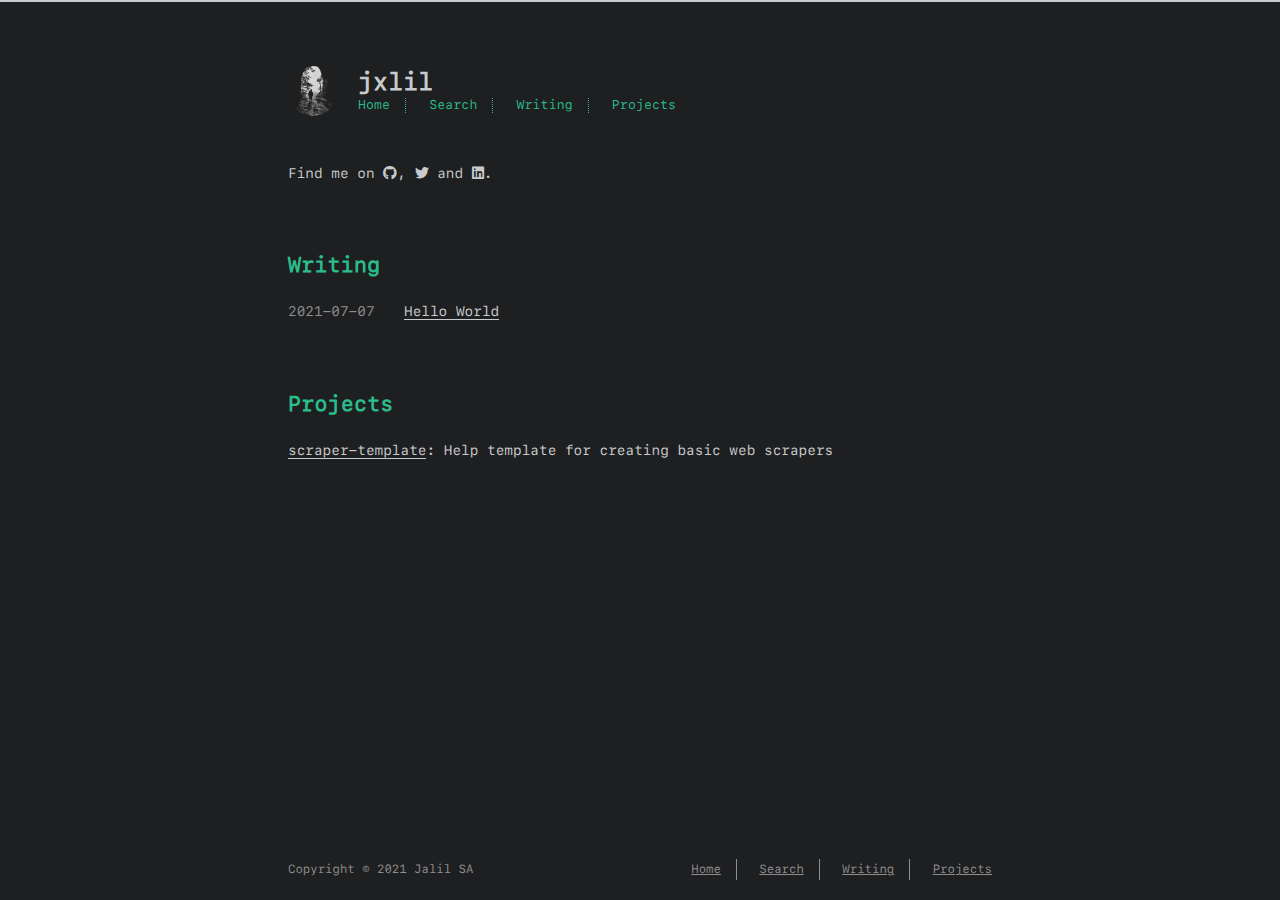
==== index.html @ 4d692ccb "Site updated: 2021-07-07 23:12:43" ====
<!DOCTYPE html>
<html lang=en>
<head>
    <!-- so meta -->
    <meta charset="utf-8">
    <meta http-equiv="X-UA-Compatible" content="IE=edge">
    <meta name="HandheldFriendly" content="True">
    <meta name="viewport" content="width=device-width, initial-scale=1, maximum-scale=5" />
    <meta property="og:type" content="website">
<meta property="og:title" content="jxlil">
<meta property="og:url" content="http://jxlil.github.io/index.html">
<meta property="og:site_name" content="jxlil">
<meta property="og:locale" content="en_US">
<meta property="article:author" content="Jalil SA">
<meta name="twitter:card" content="summary">
    
    
      
        
          <link rel="shortcut icon" href="/images/favicon.png">
        
      
      
        
          <link rel="icon" type="image/png" href="/images/favicon-192x192.png" sizes="192x192">
        
      
      
        
          <link rel="apple-touch-icon" sizes="180x180" href="/images/apple-touch-icon.png">
        
      
    
    <!-- title -->
    <title>jxlil</title>
    <!-- styles -->
    
<link rel="stylesheet" href="/css/style.css">

    <!-- persian styles -->
    
    <!-- rss -->
    
    
	<!-- mathjax -->
	
<meta name="generator" content="Hexo 5.4.0"></head>

<body class="max-width mx-auto px3 ltr">
    
    <div class="content index py4">
        
          <header id="header">
  <a href="/">
  
    
      <div id="logo" style="background-image: url(/images/logo.jpg);"></div>
    
  
    <div id="title">
      <h1>jxlil</h1>
    </div>
  </a>
  <div id="nav">
    <ul>
      <li class="icon">
        <a href="#" aria-label="Menu"><i class="fas fa-bars fa-2x"></i></a>
      </li>
       
        <li><a href="/">Home</a></li>
       
        <li><a href="/search/">Search</a></li>
       
        <li><a href="/archives/">Writing</a></li>
       
        <li><a href="/projects_url">Projects</a></li>
      
    </ul>
  </div>
</header>

        
        <section id="about">
  
  
    <p>
      Find me on
      
      
      
        
          <a class="icon" target="_blank" rel="noopener" href="http://github.com/jxlil" aria-label="github">
            <i class="fab fa-github"></i><!--
      ---></a><!--
    ---><!--
    --->, 
        
      
        
          <a class="icon" target="_blank" rel="noopener" href="http://twitter.com/jxlil_" aria-label="twitter">
            <i class="fab fa-twitter"></i><!--
      ---></a><!--
    ---><!--
    ---> and 
        
      
        
          <a class="icon" target="_blank" rel="noopener" href="https://www.linkedin.com/in/jalil-sep%C3%BAlveda-2330351aa/" aria-label="linkedin">
            <i class="fab fa-linkedin"></i><!--
      ---></a><!--
    ---><!--
    --->.
        
      
    </p>
  
</section>

<section id="writing">
  <span class="h1"><a href="/archives/">Writing</a></span>
  
  <ul class="post-list">
    
    
      
    
    
      <li class="post-item">
        
    <div class="meta">
      
        
          <time datetime="2021-07-07T12:32:43.630Z" itemprop="datePublished">2021-07-07</time>
        
      
    </div>


        <span>
    
        <a class="" href="/2021/07/07/hello-world/">Hello World</a>
    


</span>
      </li>
    
  </ul>
  
</section>


<section id="projects">
  <span class="h1"><a target="_blank" rel="noopener" href="http://github.com/probberechts">Projects</a></span>
  <ul class="project-list">
    
      <li class="project-item">
        <a target="_blank" rel="noopener" href="https://github.com/jxlil/scraper-template">scraper-template</a>: <p>Help template for creating basic web scrapers</p>

      </li>
    
  </ul>
</section>


        
        <footer id="footer">
  <div class="footer-left">
    Copyright &copy;
    
    
    2021
    Jalil SA
  </div>
  <div class="footer-right">
    <nav>
      <ul>
         
          <li><a href="/">Home</a></li>
         
          <li><a href="/search/">Search</a></li>
         
          <li><a href="/archives/">Writing</a></li>
         
          <li><a href="/projects_url">Projects</a></li>
        
      </ul>
    </nav>
  </div>
</footer>

    </div>
    <!-- styles -->



  <link rel="preload" as="style" href="https://cdnjs.cloudflare.com/ajax/libs/font-awesome/5.15.2/css/all.min.css" crossorigin="anonymous" onload="this.onload=null;this.rel='stylesheet'"/>


    <!-- jquery -->
 
  <script src="https://cdnjs.cloudflare.com/ajax/libs/jquery/3.6.0/jquery.min.js" crossorigin="anonymous"></script> 




<!-- clipboard -->


<script src="/js/main.js"></script>

<!-- search -->

<!-- Google Analytics -->

<!-- Baidu Analytics -->

<!-- Cloudflare Analytics -->

<!-- Umami Analytics -->

<!-- Disqus Comments -->


</body>
</html>
---- css/style.css ----
.inline {
  display: inline;
}
.block {
  display: block;
}
.inline-block {
  display: inline-block;
}
.table {
  display: table;
}
.table-cell {
  display: table-cell;
}
.overflow-hidden {
  overflow: hidden;
}
.overflow-scroll {
  overflow: scroll;
}
.overflow-auto {
  overflow: auto;
}
.clearfix:before,
.clearfix:after {
  display: table;
  content: " ";
}
.clearfix:after {
  clear: both;
}
.left {
  float: left;
}
.right {
  float: right;
}
.fit {
  max-width: 100%;
}
.truncate {
  display: inline-block;
  overflow: hidden;
  text-overflow: ellipsis;
  white-space: nowrap;
}
.max-width-1 {
  max-width: 24rem;
}
.max-width-2 {
  max-width: 32rem;
}
.max-width-3 {
  max-width: 48rem;
}
.max-width-4 {
  max-width: 64rem;
}
.border-box {
  box-sizing: border-box;
}
.m0 {
  margin: 0;
}
.mt0 {
  margin-top: 0;
}
.mr0 {
  margin-right: 0;
}
.mb0 {
  margin-bottom: 0;
}
.ml0 {
  margin-left: 0;
}
.mx0 {
  margin-right: 0;
  margin-left: 0;
}
.my0 {
  margin-top: 0;
  margin-bottom: 0;
}
.m1 {
  margin: 0.5rem;
}
.mt1 {
  margin-top: 0.5rem;
}
.mr1 {
  margin-right: 0.5rem;
}
.mb1 {
  margin-bottom: 0.5rem;
}
.ml1 {
  margin-left: 0.5rem;
}
.mx1 {
  margin-right: 0.5rem;
  margin-left: 0.5rem;
}
.my1 {
  margin-top: 0.5rem;
  margin-bottom: 0.5rem;
}
.m2 {
  margin: 1rem;
}
.mt2 {
  margin-top: 1rem;
}
.mr2 {
  margin-right: 1rem;
}
.mb2 {
  margin-bottom: 1rem;
}
.ml2 {
  margin-left: 1rem;
}
.mx2 {
  margin-right: 1rem;
  margin-left: 1rem;
}
.my2 {
  margin-top: 1rem;
  margin-bottom: 1rem;
}
.m3 {
  margin: 2rem;
}
.mt3 {
  margin-top: 2rem;
}
.mr3 {
  margin-right: 2rem;
}
.mb3 {
  margin-bottom: 2rem;
}
.ml3 {
  margin-left: 2rem;
}
.mx3 {
  margin-right: 2rem;
  margin-left: 2rem;
}
.my3 {
  margin-top: 2rem;
  margin-bottom: 2rem;
}
.m4 {
  margin: 4rem;
}
.mt4 {
  margin-top: 4rem;
}
.mr4 {
  margin-right: 4rem;
}
.mb4 {
  margin-bottom: 4rem;
}
.ml4 {
  margin-left: 4rem;
}
.mx4 {
  margin-right: 4rem;
  margin-left: 4rem;
}
.my4 {
  margin-top: 4rem;
  margin-bottom: 4rem;
}
.mxn1 {
  margin-right: -0.5rem;
  margin-left: -0.5rem;
}
.mxn2 {
  margin-right: -1rem;
  margin-left: -1rem;
}
.mxn3 {
  margin-right: -2rem;
  margin-left: -2rem;
}
.mxn4 {
  margin-right: -4rem;
  margin-left: -4rem;
}
.ml-auto {
  margin-left: auto;
}
.mr-auto {
  margin-right: auto;
}
.mx-auto {
  margin-right: auto;
  margin-left: auto;
}
.p0 {
  padding: 0;
}
.pt0 {
  padding-top: 0;
}
.pr0 {
  padding-right: 0;
}
.pb0 {
  padding-bottom: 0;
}
.pl0 {
  padding-left: 0;
}
.px0 {
  padding-right: 0;
  padding-left: 0;
}
.py0 {
  padding-top: 0;
  padding-bottom: 0;
}
.p1 {
  padding: 0.5rem;
}
.pt1 {
  padding-top: 0.5rem;
}
.pr1 {
  padding-right: 0.5rem;
}
.pb1 {
  padding-bottom: 0.5rem;
}
.pl1 {
  padding-left: 0.5rem;
}
.py1 {
  padding-top: 0.5rem;
  padding-bottom: 0.5rem;
}
.px1 {
  padding-right: 0.5rem;
  padding-left: 0.5rem;
}
.p2 {
  padding: 1rem;
}
.pt2 {
  padding-top: 1rem;
}
.pr2 {
  padding-right: 1rem;
}
.pb2 {
  padding-bottom: 1rem;
}
.pl2 {
  padding-left: 1rem;
}
.py2 {
  padding-top: 1rem;
  padding-bottom: 1rem;
}
.px2 {
  padding-right: 1rem;
  padding-left: 1rem;
}
.p3 {
  padding: 2rem;
}
.pt3 {
  padding-top: 2rem;
}
.pr3 {
  padding-right: 2rem;
}
.pb3 {
  padding-bottom: 2rem;
}
.pl3 {
  padding-left: 2rem;
}
.py3 {
  padding-top: 2rem;
  padding-bottom: 2rem;
}
.px3 {
  padding-right: 2rem;
  padding-left: 2rem;
}
.p4 {
  padding: 4rem;
}
.pt4 {
  padding-top: 4rem;
}
.pr4 {
  padding-right: 4rem;
}
.pb4 {
  padding-bottom: 4rem;
}
.pl4 {
  padding-left: 4rem;
}
.py4 {
  padding-top: 4rem;
  padding-bottom: 4rem;
}
.px4 {
  padding-right: 4rem;
  padding-left: 4rem;
}
body h1,
body .h1 {
  display: block;
  margin-top: 3rem;
  margin-bottom: 1rem;
  color: #2bbc8a;
  letter-spacing: 0.01em;
  font-weight: 700;
  font-style: normal;
  font-size: 1.5em;
  -moz-osx-font-smoothing: grayscale;
  -webkit-font-smoothing: antialiased;
}
body h2,
body .h2 {
  position: relative;
  display: block;
  margin-top: 2rem;
  margin-bottom: 0.5rem;
  color: #eee;
  text-transform: none;
  letter-spacing: normal;
  font-weight: bold;
  font-size: 1rem;
}
body h3 {
  color: #eee;
  text-decoration: underline;
  font-weight: bold;
  font-size: 0.9rem;
}
body h4,
body h5,
body h6 {
  display: inline;
  text-decoration: none;
  color: #ccc;
  font-weight: bold;
  font-size: 0.9rem;
}
body h3,
body h4,
body h5,
body h6 {
  margin-top: 0.9rem;
  margin-bottom: 0.5rem;
}
body hr {
  border: 0.5px dashed #ccc;
  opacity: 0.5;
  margin: 0;
  margin-top: 20px;
  margin-bottom: 20px;
}
body strong {
  font-weight: bold;
}
body em,
body cite {
  font-style: italic;
}
body sup,
body sub {
  position: relative;
  vertical-align: baseline;
  font-size: 0.75em;
  line-height: 0;
}
body sup {
  top: -0.5em;
}
body sub {
  bottom: -0.2em;
}
body small {
  font-size: 0.85em;
}
body acronym,
body abbr {
  border-bottom: 1px dotted;
}
body ul,
body ol,
body dl {
  line-height: 1.725;
}
body ul ul,
body ol ul,
body ul ol,
body ol ol {
  margin-top: 0;
  margin-bottom: 0;
}
body ol {
  list-style: decimal;
}
body dt {
  font-weight: bold;
}
body table {
  width: 100%;
  border-collapse: collapse;
  text-align: left;
  font-size: 12px;
  overflow: auto;
  display: block;
}
body th {
  padding: 8px;
  border-bottom: 1px dashed #908d8d;
  color: #eee;
  font-weight: bold;
  font-size: 13px;
}
body td {
  padding: 0 8px;
  border-bottom: none;
}
@font-face {
  font-style: normal;
  font-family: "SF Mono";
  src: local("SF Mono"), url("../lib/SFMono/SFMono-Regular.ttf") format("truetype");
}
*,
*:before,
*:after {
  box-sizing: border-box;
}
html {
  margin: 0;
  padding: 0;
  height: 100%;
  border-top: 2px solid #c9cacc;
  -webkit-text-size-adjust: 100%;
  -ms-text-size-adjust: 100%;
}
body {
  margin: 0;
  height: 100%;
  background-color: #1d1f21;
  color: #c9cacc;
  font-display: swap;
  font-weight: 400;
  font-size: 14px;
  font-family: "SF Mono", monospace;
  line-height: 1.725;
  text-rendering: geometricPrecision;
  flex: 1;
  -moz-osx-font-smoothing: grayscale;
  -webkit-font-smoothing: antialiased;
}
.content {
  position: relative;
  display: flex;
  flex-direction: column;
  min-height: 100%;
  overflow-wrap: break-word;
}
.content p {
  hyphens: auto;
  -moz-hyphens: auto;
  -ms-hyphens: auto;
  -webkit-hyphens: auto;
}
.content code {
  hyphens: manual;
  -moz-hyphens: manual;
  -ms-hyphens: manual;
  -webkit-hyphens: manual;
}
.content a {
  color: #c9cacc;
  text-decoration: none;
  background-image: linear-gradient(transparent, transparent 5px, #c9cacc 5px, #c9cacc);
  background-position: bottom;
  background-size: 100% 6px;
  background-repeat: repeat-x;
}
.content a:hover {
  background-image: linear-gradient(transparent, transparent 4px, #d480aa 4px, #d480aa);
}
.content a.icon {
  background: none;
}
.content a.icon:hover {
  color: #d480aa;
}
.content h1 a,
.content .h1 a,
.content h2 a,
.content h3 a,
.content h4 a,
.content h5 a,
.content h6 a {
  background: none;
  color: inherit;
  text-decoration: none;
}
.content h1 a:hover,
.content .h1 a:hover,
.content h2 a:hover,
.content h3 a:hover,
.content h4 a:hover,
.content h5 a:hover,
.content h6 a:hover {
  background-image: linear-gradient(transparent, transparent 6px, #d480aa 6px, #d480aa);
  background-position: bottom;
  background-size: 100% 6px;
  background-repeat: repeat-x;
}
.content h6 a {
  background: none;
  color: inherit;
  text-decoration: none;
}
.content h6 a:hover {
  background-image: linear-gradient(transparent, transparent 6px, #d480aa 6px, #d480aa);
  background-position: bottom;
  background-size: 100% 6px;
  background-repeat: repeat-x;
}
@media (min-width: 540px) {
  .image-wrap {
    flex-direction: row;
    margin-bottom: 2rem;
  }
  .image-wrap .image-block {
    flex: 1 0 35%;
    margin-right: 2rem;
  }
  .image-wrap p {
    flex: 1 0 65%;
  }
}
.max-width {
  max-width: 48rem;
}
@media (max-width: 480px) {
  .px3 {
    padding-right: 1rem;
    padding-left: 1rem;
  }
  .my4 {
    margin-top: 2rem;
    margin-bottom: 2rem;
  }
}
@media (min-width: 480px) {
  p {
    text-align: justify;
  }
}
#header {
  margin: 0 auto 2rem;
  width: 100%;
}
#header h1,
#header .h1 {
  margin-top: 0;
  margin-bottom: 0;
  color: #c9cacc;
  letter-spacing: 0.01em;
  font-weight: 700;
  font-style: normal;
  font-size: 1.5rem;
  line-height: 2rem;
  -moz-osx-font-smoothing: grayscale;
  -webkit-font-smoothing: antialiased;
}
#header a {
  background: none;
  color: inherit;
  text-decoration: none;
}
#header #logo {
  display: inline-block;
  float: left;
  margin-right: 20px;
  width: 50px;
  height: 50px;
  border-radius: 50%;
  background-size: 50px 50px;
  background-repeat: no-repeat;
  filter: grayscale(100%);
  -webkit-filter: grayscale(100%);
}
#header #nav {
  color: #2bbc8a;
  letter-spacing: 0.01em;
  font-weight: 200;
  font-style: normal;
  font-size: 0.8rem;
}
#header #nav ul {
  margin: 0;
  padding: 0;
  list-style-type: none;
  line-height: 15px;
}
#header #nav ul a {
  margin-right: 15px;
  color: #2bbc8a;
}
#header #nav ul a:hover {
  background-image: linear-gradient(transparent, transparent 5px, #2bbc8a 5px, #2bbc8a);
  background-position: bottom;
  background-size: 100% 6px;
  background-repeat: repeat-x;
}
#header #nav ul li {
  display: inline-block;
  margin-right: 15px;
  border-right: 1px dotted;
  border-color: #2bbc8a;
  vertical-align: middle;
}
#header #nav ul .icon {
  display: none;
}
#header #nav ul li:last-child {
  margin-right: 0;
  border-right: 0;
}
#header #nav ul li:last-child a {
  margin-right: 0;
}
#header:hover #logo {
  filter: none;
  -webkit-filter: none;
}
@media screen and (max-width: 480px) {
  #header #title {
    display: table;
    margin-right: 5rem;
    min-height: 50px;
  }
  #header #title h1 {
    display: table-cell;
    vertical-align: middle;
  }
  #header #nav ul a:hover {
    background: none;
  }
  #header #nav ul li {
    display: none;
    border-right: 0;
  }
  #header #nav ul li.icon {
    position: absolute;
    top: 77px;
    right: 1rem;
    display: inline-block;
  }
  #header #nav ul.responsive li {
    display: block;
  }
  #header #nav li:not(:first-child) {
    padding-top: 1rem;
    padding-left: 70px;
    font-size: 1rem;
  }
}
#header-post {
  position: fixed;
  top: 2rem;
  right: 0;
  display: inline-block;
  float: right;
  z-index: 100;
}
#header-post a {
  background: none;
  color: inherit;
  text-decoration: none;
}
#header-post a.icon {
  background: none;
}
#header-post a.icon:hover {
  color: #d480aa;
}
#header-post ol {
  list-style-type: none;
}
#header-post ul {
  display: inline-block;
  margin: 0;
  padding: 0;
  list-style-type: none;
}
#header-post ul li {
  display: inline-block;
  margin-right: 15px;
  vertical-align: middle;
}
#header-post ul li:last-child {
  margin-right: 0;
}
#header-post #menu-icon {
  float: right;
  margin-right: 2rem;
  margin-left: 15px;
}
#header-post #menu-icon:hover {
  color: #2bbc8a;
}
#header-post #menu-icon-tablet {
  float: right;
  margin-right: 2rem;
  margin-left: 15px;
}
#header-post #menu-icon-tablet:hover {
  color: #2bbc8a;
}
#header-post #top-icon-tablet {
  position: fixed;
  right: 2rem;
  bottom: 2rem;
  margin-right: 2rem;
  margin-left: 15px;
}
#header-post #top-icon-tablet:hover {
  color: #2bbc8a;
}
#header-post .active {
  color: #2bbc8a;
}
#header-post #menu {
  display: none;
  margin-right: 2rem;
}
#header-post #nav {
  color: #2bbc8a;
  letter-spacing: 0.01em;
  font-weight: 200;
  font-style: normal;
  font-size: 0.8rem;
}
#header-post #nav ul {
  line-height: 15px;
}
#header-post #nav ul a {
  margin-right: 15px;
  color: #2bbc8a;
}
#header-post #nav ul a:hover {
  background-image: linear-gradient(transparent, transparent 5px, #2bbc8a 5px, #2bbc8a);
  background-position: bottom;
  background-size: 100% 6px;
  background-repeat: repeat-x;
}
#header-post #nav ul li {
  border-right: 1px dotted #2bbc8a;
}
#header-post #nav ul li:last-child {
  margin-right: 0;
  border-right: 0;
}
#header-post #nav ul li:last-child a {
  margin-right: 0;
}
#header-post #actions {
  float: right;
  margin-top: 2rem;
  margin-right: 2rem;
  width: 100%;
  text-align: right;
}
#header-post #actions ul {
  display: block;
}
#header-post #actions .info {
  display: block;
  font-style: italic;
}
#header-post #share {
  clear: both;
  padding-top: 1rem;
  padding-right: 2rem;
  text-align: right;
}
#header-post #share li {
  display: block;
  margin: 0;
}
#header-post #toc {
  float: right;
  clear: both;
  overflow: auto;
  margin-top: 1rem;
  padding-right: 2rem;
  max-width: 20em;
  max-height: calc(95vh - 7rem);
  text-align: right;
}
#header-post #toc a:hover {
  color: #d480aa;
}
#header-post #toc .toc-level-1 > .toc-link {
  display: none;
}
#header-post #toc .toc-level-2 {
  color: #c9cacc;
  font-size: 0.8rem;
}
#header-post #toc .toc-level-2:before {
  color: #2bbc8a;
  content: "#";
}
#header-post #toc .toc-level-3 {
  color: #908d8d;
  font-size: 0.7rem;
}
#header-post #toc .toc-level-4 {
  color: #747070;
  font-size: 0.4rem;
}
#header-post #toc .toc-level-5 {
  display: none;
}
#header-post #toc .toc-level-6 {
  display: none;
}
#header-post #toc .toc-number {
  display: none;
}
@media screen and (max-width: 500px) {
  #header-post {
    display: none;
  }
}
@media screen and (max-width: 900px) {
  #header-post #menu-icon {
    display: none;
  }
  #header-post #actions {
    display: none;
  }
}
@media screen and (max-width: 1199px) {
  #header-post #toc {
    display: none;
  }
}
@media screen and (min-width: 900px) {
  #header-post #menu-icon-tablet {
    display: none !important;
  }
  #header-post #top-icon-tablet {
    display: none !important;
  }
}
@media screen and (min-width: 1199px) {
  #header-post #actions {
    width: auto;
  }
  #header-post #actions ul {
    display: inline-block;
    float: right;
  }
  #header-post #actions .info {
    display: inline;
    float: left;
    margin-right: 2rem;
    font-style: italic;
  }
}
@media print {
  #header-post {
    display: none;
  }
  #footer-post-container {
    display: none;
  }
}
#footer-post {
  position: fixed;
  right: 0;
  bottom: 0;
  left: 0;
  z-index: 5000000;
  width: 100%;
  border-top: 1px solid #908d8d;
  background: #212326;
  transition: opacity 0.2s;
}
#footer-post a {
  background: none;
  color: inherit;
  text-decoration: none;
}
#footer-post a.icon {
  background: none;
}
#footer-post a.icon:hover {
  color: #d480aa;
}
#footer-post #nav-footer {
  padding-right: 1rem;
  padding-left: 1rem;
  background: #323539;
  text-align: center;
}
#footer-post #nav-footer a {
  color: #2bbc8a;
  font-size: 1em;
}
#footer-post #nav-footer a:hover {
  background-image: linear-gradient(transparent, transparent 5px, #2bbc8a 5px, #2bbc8a);
  background-position: bottom;
  background-size: 100% 6px;
  background-repeat: repeat-x;
}
#footer-post #nav-footer ul {
  display: table;
  margin: 0;
  padding: 0;
  width: 100%;
  list-style-type: none;
}
#footer-post #nav-footer ul li {
  display: inline-table;
  padding: 10px;
  width: 20%;
  vertical-align: middle;
}
#footer-post #actions-footer {
  overflow: auto;
  margin-top: 1rem;
  margin-bottom: 1rem;
  padding-right: 1rem;
  padding-left: 1rem;
  width: 100%;
  text-align: center;
  white-space: nowrap;
}
#footer-post #actions-footer a {
  display: inline-block;
  padding-left: 1rem;
  color: #2bbc8a;
}
#footer-post #share-footer {
  padding-right: 1rem;
  padding-left: 1rem;
  background: #323539;
  text-align: center;
}
#footer-post #share-footer ul {
  display: table;
  margin: 0;
  padding: 0;
  width: 100%;
  list-style-type: none;
}
#footer-post #share-footer ul li {
  display: inline-table;
  padding: 10px;
  width: 20%;
  vertical-align: middle;
}
#footer-post #toc-footer {
  clear: both;
  padding-top: 1rem;
  padding-bottom: 1rem;
  background: #323539;
  text-align: left;
}
#footer-post #toc-footer ol {
  margin: 0;
  padding-left: 20px;
  list-style-type: none;
}
#footer-post #toc-footer ol li {
  line-height: 30px;
}
#footer-post #toc-footer a:hover {
  color: #d480aa;
}
#footer-post #toc-footer .toc-level-1 > .toc-link {
  display: none;
}
#footer-post #toc-footer .toc-level-2 {
  color: #c9cacc;
  font-size: 0.8rem;
}
#footer-post #toc-footer .toc-level-2:before {
  color: #2bbc8a;
  content: "#";
}
#footer-post #toc-footer .toc-level-3 {
  color: #908d8d;
  font-size: 0.7rem;
  line-height: 15px;
}
#footer-post #toc-footer .toc-level-4 {
  display: none;
}
#footer-post #toc-footer .toc-level-5 {
  display: none;
}
#footer-post #toc-footer .toc-level-6 {
  display: none;
}
#footer-post #toc-footer .toc-number {
  display: none;
}
@media screen and (min-width: 500px) {
  #footer-post-container {
    display: none;
  }
}
.post-list {
  padding: 0;
}
.post-list .post-item {
  margin-bottom: 1rem;
  margin-left: 0;
  list-style-type: none;
}
.post-list .post-item .meta {
  display: block;
  margin-right: 16px;
  min-width: 100px;
  color: #908d8d;
  font-size: 14px;
}
@media (min-width: 480px) {
  .post-list .post-item {
    display: flex;
    margin-bottom: 5px;
  }
  .post-list .post-item .meta {
    text-align: left;
  }
}
.project-list {
  padding: 0;
  list-style: none;
}
.project-list .project-item {
  margin-bottom: 5px;
}
.project-list .project-item p {
  display: inline;
}
article header .posttitle {
  margin-top: 0;
  margin-bottom: 0;
  text-transform: none;
  font-size: 1.5em;
  line-height: 1.25;
}
article header .meta {
  margin-top: 0;
  margin-bottom: 1rem;
}
article header .meta * {
  color: #ccc;
  font-size: 0.85rem;
}
article header .author {
  text-transform: uppercase;
  letter-spacing: 0.01em;
  font-weight: 700;
}
article header .postdate {
  display: inline;
}
article .content h2:before {
  position: absolute;
  top: -4px;
  left: -1rem;
  color: #2bbc8a;
  content: "#";
  font-weight: bold;
  font-size: 1.2rem;
}
article .content img,
article .content video {
  display: block;
  margin: auto;
  max-width: 100%;
  height: auto;
}
article .content .video-container {
  position: relative;
  overflow: hidden;
  padding-top: 56.25%;
  height: 0;
}
article .content .video-container iframe,
article .content .video-container object,
article .content .video-container embed {
  position: absolute;
  top: 0;
  left: 0;
  margin-top: 0;
  width: 100%;
  height: 100%;
}
article .content blockquote {
  margin: 1rem 10px;
  padding: 0.5em 10px;
  background: inherit;
  color: #ccffb6;
  quotes: "\201C" "\201D" "\2018" "\2019";
  font-weight: bold;
}
article .content blockquote p {
  margin: 0;
}
article .content blockquote:before {
  margin-right: 0.25em;
  color: #ccffb6;
  content: "\201C";
  vertical-align: -0.4em;
  font-size: 2em;
  line-height: 0.1em;
}
article .content blockquote footer {
  margin: line-height 0;
  color: #908d8d;
  font-size: 12px;
}
article .content blockquote footer a {
  background-image: linear-gradient(transparent, transparent 5px, #908d8d 5px, #908d8d);
  color: #908d8d;
}
article .content blockquote footer a:hover {
  background-image: linear-gradient(transparent, transparent 4px, #a6a4a4 4px, #a6a4a4);
  color: #a6a4a4;
}
article .content blockquote footer cite:before {
  padding: 0 0.5em;
  content: "—";
}
article .content .pullquote {
  margin: 0;
  width: 45%;
  text-align: left;
}
article .content .pullquote.left {
  margin-right: 1em;
  margin-left: 0.5em;
}
article .content .pullquote.right {
  margin-right: 0.5em;
  margin-left: 1em;
}
article .content .caption {
  position: relative;
  display: block;
  margin-top: 0.5em;
  color: #908d8d;
  text-align: center;
  font-size: 0.9em;
}
.posttitle {
  text-transform: none;
  font-size: 1.5em;
  line-height: 1.25;
}
.article-tag .tag-link {
  background-image: linear-gradient(transparent, transparent 10px, #d480aa 10px, #d480aa);
  background-position: bottom;
  background-size: 100% 6px;
  background-repeat: repeat-x;
}
.article-tag .tag-link:before {
  content: "#";
}
.article-category .category-link {
  background-image: linear-gradient(transparent, transparent 10px, #d480aa 10px, #d480aa);
  background-position: bottom;
  background-size: 100% 6px;
  background-repeat: repeat-x;
}
@media (min-width: 480px) {
  .article-tag,
  .article-category {
    display: inline;
  }
  .article-tag:before,
  .article-category:before {
    content: "|";
  }
}
#archive .post-year {
  list-style-type: none;
}
#archive .post-list {
  padding: 0;
}
#archive .post-list .post-item {
  margin-bottom: 1rem;
  margin-left: 0;
  list-style-type: none;
}
#archive .post-list .post-item .meta {
  display: block;
  margin-right: 16px;
  min-width: 100px;
  color: #908d8d;
  font-size: 14px;
}
@media (min-width: 480px) {
  #archive .post-list .post-item {
    display: flex;
    margin-bottom: 5px;
    margin-left: 1rem;
  }
  #archive .post-list .post-item .meta {
    text-align: left;
  }
}
.blog-post-comments {
  margin-top: 4rem;
}
#footer {
  position: absolute;
  bottom: 0;
  margin-bottom: 10px;
  width: 100%;
  color: #908d8d;
  vertical-align: top;
  text-align: center;
  font-size: 12px;
}
#footer ul {
  margin: 0;
  padding: 0;
  list-style: none;
}
#footer li {
  display: inline-block;
  margin-right: 15px;
  border-right: 1px solid;
  border-color: #908d8d;
  vertical-align: middle;
}
#footer li a {
  margin-right: 15px;
}
#footer li:last-child {
  margin-right: 0;
  border-right: 0;
}
#footer li:last-child a {
  margin-right: 0;
}
#footer a {
  color: #908d8d;
  text-decoration: underline;
  background-image: none;
}
#footer a:hover {
  color: #a6a4a4;
}
#footer .footer-left {
  height: 20px;
  vertical-align: middle;
  line-height: 20px;
}
@media (min-width: 39rem) {
  #footer {
    display: flex;
    flex-flow: row wrap;
    justify-content: space-between;
    align-items: center;
    align-content: center;
    margin-bottom: 20px;
  }
  #footer .footer-left {
    align-self: flex-start;
    margin-right: 20px;
  }
  #footer .footer-right {
    align-self: flex-end;
  }
}
.pagination {
  display: inline-block;
  margin-top: 2rem;
  width: 100%;
  text-align: center;
}
.pagination .page-number {
  color: #c9cacc;
  font-size: 0.8rem;
}
.pagination a {
  padding: 4px 6px;
  border-radius: 5px;
  background-image: none;
  color: #c9cacc;
  text-decoration: none;
}
.pagination a:hover {
  background-image: none;
}
.pagination a:hover:not(.active) {
  color: #eee;
}
.search-input {
  padding: 4px 7px;
  width: 100%;
  outline: none;
  border: solid 1px #ccc;
  border-radius: 5px;
  background-color: #1d1f21;
  color: #c9cacc;
  font-size: 1.2rem;
  -webkit-border-radius: 5px;
  -moz-border-radius: 5px;
}
.search-input:focus {
  border: solid 1px #2bbc8a;
}
#search-result ul.search-result-list {
  padding: 0;
  list-style-type: none;
}
#search-result li {
  margin: 2em auto;
}
#search-result a.search-result-title {
  background-image: none;
  color: #c9cacc;
  text-transform: capitalize;
  font-weight: bold;
  line-height: 1.2;
}
#search-result p.search-result {
  overflow: hidden;
  margin: 0.4em auto;
  max-height: 13em;
  text-align: justify;
  font-size: 0.8em;
}
#search-result em.search-keyword {
  border-bottom: 1px dashed #d480aa;
  color: #d480aa;
  font-weight: bold;
}
.search-no-result {
  display: none;
  padding-bottom: 0.5em;
  color: #c9cacc;
}
#tag-cloud .tag-cloud-title {
  color: #908d8d;
}
#tag-cloud .tag-cloud-tags {
  clear: both;
  text-align: center;
}
#tag-cloud .tag-cloud-tags a {
  display: inline-block;
  margin: 10px;
}
.tooltipped {
  position: relative;
}
.tooltipped::after {
  position: absolute;
  z-index: 1000000;
  display: none;
  padding: 0.2em 0.5em;
  -webkit-font-smoothing: subpixel-antialiased;
  color: #1d1f21;
  font-display: swap;
  font-weight: 400;
  font-size: 11.200000000000001px;
  font-family: "SF Mono", monospace;
  line-height: 1.725;
  text-rendering: geometricPrecision;
  text-align: center;
  word-wrap: break-word;
  white-space: pre;
  content: attr(aria-label);
  background: #c9cacc;
  border-radius: 3px;
  opacity: 0;
}
.tooltipped::before {
  position: absolute;
  z-index: 1000001;
  display: none;
  width: 0;
  height: 0;
  color: #c9cacc;
  pointer-events: none;
  content: '';
  border: 6px solid transparent;
  opacity: 0;
}
.tooltipped:hover::before,
.tooltipped:active::before,
.tooltipped:focus::before,
.tooltipped:hover::after,
.tooltipped:active::after,
.tooltipped:focus::after {
  display: inline-block;
  text-decoration: none;
  animation-name: tooltip-appear;
  animation-duration: 0.1s;
  animation-fill-mode: forwards;
  animation-timing-function: ease-in;
}
.tooltipped-s::after,
.tooltipped-sw::after {
  top: 100%;
  right: 50%;
  margin-top: 6px;
}
.tooltipped-s::before,
.tooltipped-sw::before {
  top: auto;
  right: 50%;
  bottom: -7px;
  margin-right: -6px;
  border-bottom-color: #c9cacc;
}
.tooltipped-sw::after {
  margin-right: -16px;
}
.tooltipped-s::after {
  transform: translateX(50%);
}
@-moz-keyframes tooltip-appear {
  from {
    opacity: 0;
  }
  to {
    opacity: 1;
  }
}
@-webkit-keyframes tooltip-appear {
  from {
    opacity: 0;
  }
  to {
    opacity: 1;
  }
}
@-o-keyframes tooltip-appear {
  from {
    opacity: 0;
  }
  to {
    opacity: 1;
  }
}
@keyframes tooltip-appear {
  from {
    opacity: 0;
  }
  to {
    opacity: 1;
  }
}
#categories .category-list-title {
  color: #908d8d;
}
#categories .category-list .category-list-item .category-list-count {
  color: #908d8d;
}
#categories .category-list .category-list-item .category-list-count:before {
  content: " (";
}
#categories .category-list .category-list-item .category-list-count:after {
  content: ")";
}
.highlight {
  background: #474949;
  color: #d1d9e1;
}
.highlight .code .comment,
.highlight .code .quote {
  color: #969896;
  font-style: italic;
}
.highlight .code .keyword,
.highlight .code .selector-tag,
.highlight .code .literal,
.highlight .code .type,
.highlight .code .addition {
  color: #c9c;
}
.highlight .code .number,
.highlight .code .selector-attr,
.highlight .code .selector-pseudo {
  color: #f99157;
}
.highlight .code .string,
.highlight .code .doctag,
.highlight .code .regexp {
  color: #8abeb7;
}
.highlight .code .title,
.highlight .code .name,
.highlight .code .section,
.highlight .code .built_in {
  color: #b5bd68;
}
.highlight .code .variable,
.highlight .code .template-variable,
.highlight .code .selector-id,
.highlight .code .class .title {
  color: #fc6;
}
.highlight .code .section,
.highlight .code .name,
.highlight .code .strong {
  font-weight: bold;
}
.highlight .code .symbol,
.highlight .code .bullet,
.highlight .code .subst,
.highlight .code .meta,
.highlight .code .link {
  color: #f99157;
}
.highlight .code .deletion {
  color: #dc322f;
}
.highlight .code .formula {
  background: #eee8d5;
}
.highlight .code .attr,
.highlight .code .attribute {
  color: #81a2be;
}
.highlight .code .emphasis {
  font-style: italic;
}
pre {
  overflow-x: auto;
  padding: 10px 15px;
  padding-bottom: 0;
  border: 1px dotted #908d8d;
  border-radius: 4px;
  font-size: 13px;
  font-family: "SF Mono", monospace;
  line-height: 22px;
  -webkit-border-radius: 4px;
}
pre code {
  display: block;
  padding: 0;
  border: none;
}
code {
  padding: 0 5px;
  border: 1px dotted #908d8d;
  border-radius: 2px;
  -webkit-border-radius: 2px;
}
.highlight {
  overflow-x: auto;
  margin: 1rem 0;
  padding: 10px 15px;
  border-radius: 4px;
  background: #212326;
  font-family: "SF Mono", monospace;
  -webkit-border-radius: 4px;
}
.highlight figcaption {
  margin: -5px 0 5px;
  color: #908d8d;
  font-size: 0.9em;
  transform: scale(1);
}
.highlight figcaption a {
  float: right;
  color: #908d8d;
  font-style: italic;
  font-size: 0.8em;
  background-image: linear-gradient(transparent, transparent 10px, #d480aa 10px, #d480aa);
  background-position: bottom;
  background-size: 100% 6px;
  background-repeat: repeat-x;
}
.highlight figcaption a:hover {
  color: #a6a4a4;
}
.highlight figcaption:before,
.highlight figcaption content: "" {
  display: table;
}
.highlight figcaption:after {
  clear: both;
}
.highlight:hover .btn-copy {
  opacity: 1;
}
.highlight .btn-copy {
  font-size: 1.2rem;
  position: absolute;
  right: 20px;
  opacity: 0;
  transition: opacity 0.2s ease-in;
}
.highlight .btn-copy:hover {
  color: #2bbc8a;
}
.highlight pre {
  margin: 0;
  padding: 0;
  border: none;
  background: none;
}
.highlight table {
  width: auto;
}
.highlight td.gutter {
  text-align: right;
  opacity: 0.2;
}
.highlight .line {
  height: 22px;
}
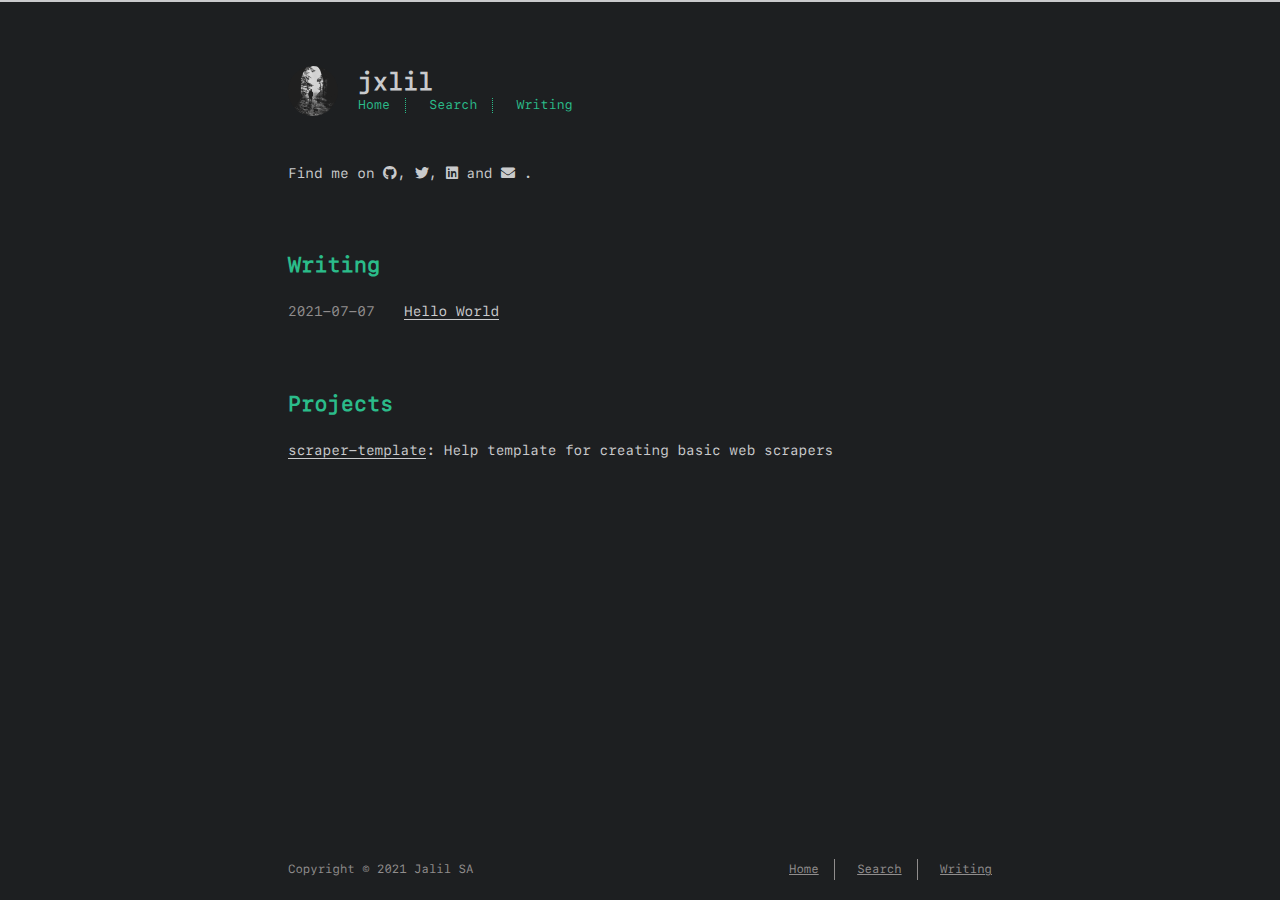
==== commit 53d2390f: "Site updated: 2021-07-07 23:36:05" ====
--- a/index.html
+++ b/index.html
@@ -72,8 +72,6 @@
         <li><a href="/search/">Search</a></li>
        
         <li><a href="/archives/">Writing</a></li>
-       
-        <li><a href="/projects_url">Projects</a></li>
       
     </ul>
   </div>
@@ -101,7 +99,7 @@
             <i class="fab fa-twitter"></i><!--
       ---></a><!--
     ---><!--
-    ---> and 
+    --->, 
         
       
         
@@ -109,6 +107,14 @@
             <i class="fab fa-linkedin"></i><!--
       ---></a><!--
     ---><!--
+    ---> and 
+        
+      
+        
+          <a class="icon" target="_blank" rel="noopener" href="mailto:ssergio.jalil@gmail.com" aria-label="mail">
+            <i class="fas fa-envelope"></i><!--
+      ---></a>
+        <!--
     --->.
         
       
@@ -151,7 +157,7 @@
 
 
 <section id="projects">
-  <span class="h1"><a target="_blank" rel="noopener" href="http://github.com/probberechts">Projects</a></span>
+  <span class="h1"><a href="/">Projects</a></span>
   <ul class="project-list">
     
       <li class="project-item">
@@ -181,8 +187,6 @@
           <li><a href="/search/">Search</a></li>
          
           <li><a href="/archives/">Writing</a></li>
-         
-          <li><a href="/projects_url">Projects</a></li>
         
       </ul>
     </nav>
